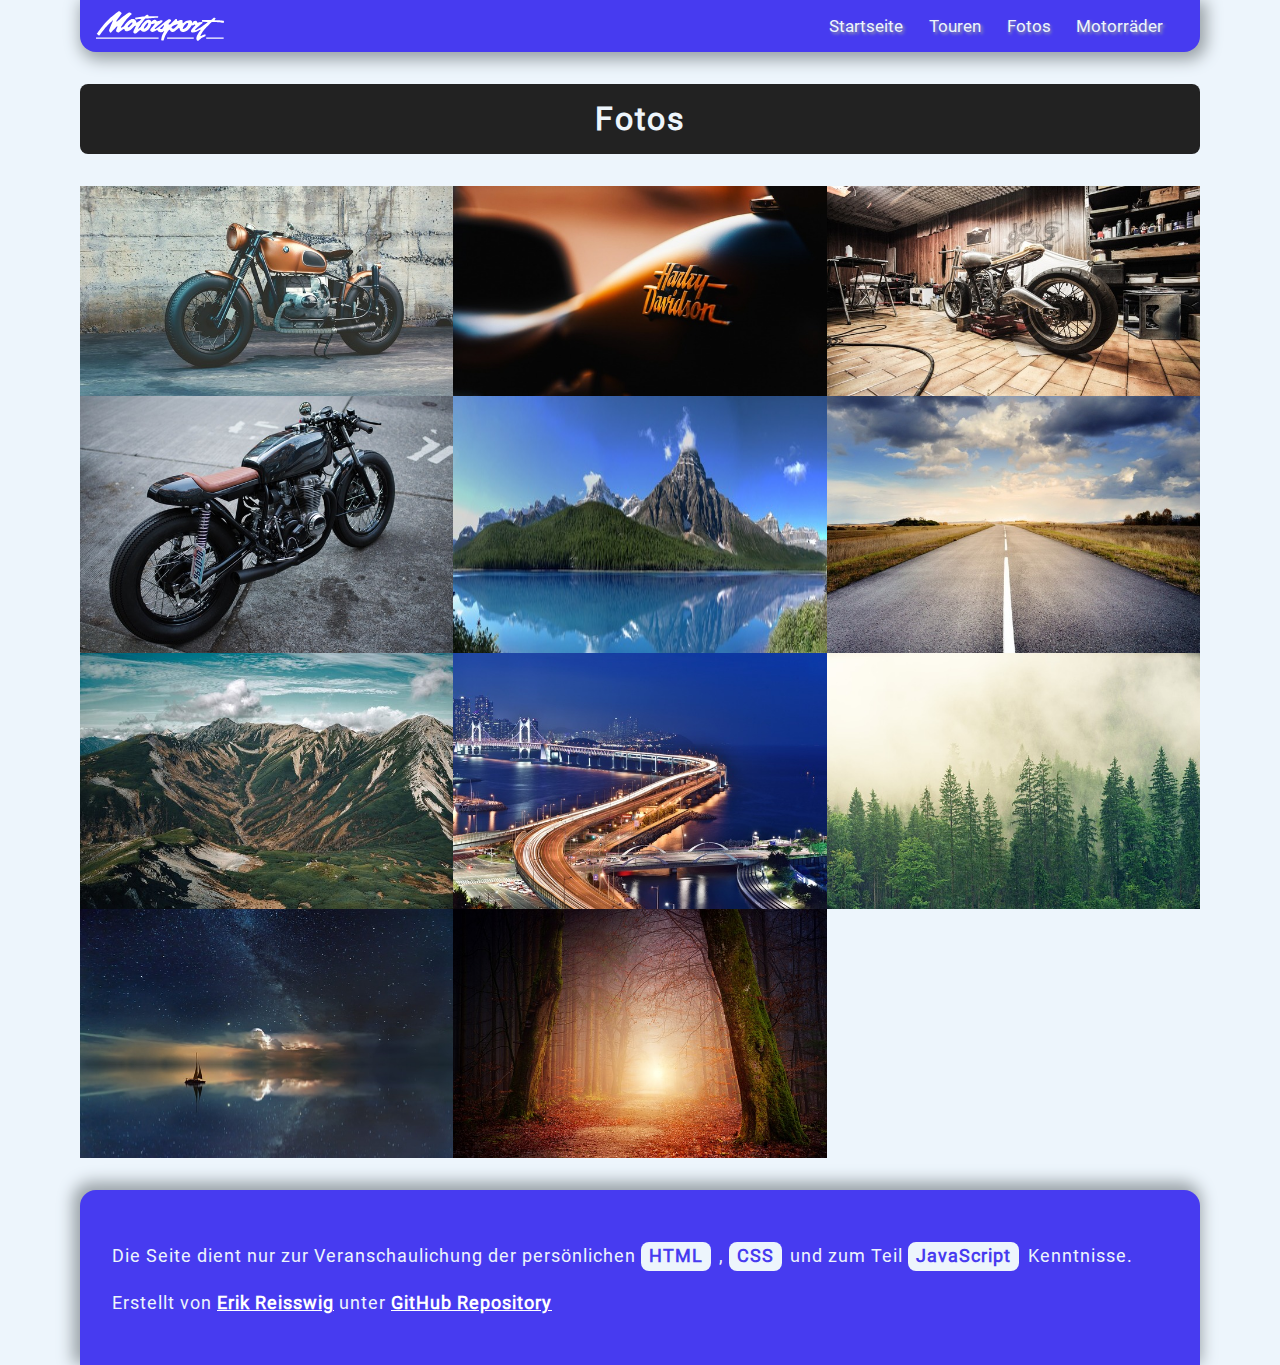
==== src/fotos.html @ d840316c "fotos.html implementiert + Logik für Diashow" ====
<!DOCTYPE html>
<html lang="de">
  <head>
    <meta charset="UTF-8" />
    <meta name="viewport" content="width=device-width, initial-scale=1.0" />
    <title>Motorsport | Fotos</title>
    <link rel="icon" href="./images/logo-smaller.svg" />
    <link rel="stylesheet" href="./styles/index.css" />
    <link rel="stylesheet" href="./styles/header.css" />
    <link rel="stylesheet" href="./styles/fotos/fotos-main.css" />
    <link rel="stylesheet" href="./styles/diashow.css" />
    <link rel="stylesheet" href="./styles/footer.css" />
    <script src="./js/header.js" defer></script>
    <script src="./js/diashow.js" defer></script>
  </head>
  <body>
    <div class="container">
      <header>
        <a href="./index.html">
          <picture>
            <source
              media="(min-width: 60rem)"
              srcset="./images/logo-smaller.svg"
            />
            <img src="./images/logo-original.svg" alt="Logo" />
          </picture>
        </a>
        <div class="nav-icon">
          <div class="bar"></div>
          <div class="bar"></div>
          <div class="bar"></div>
        </div>
        <nav>
          <a href="./index.html">Startseite</a>
          <a href="./touren.html">Touren</a>
          <a href="#">Fotos</a>
          <a href="#">Motorräder</a>
        </nav>
      </header>
      <main>
        <h1 class="main-heading">Fotos</h1>
        <div class="img-container">
          <img
            src="./images/slide-1-640w360h.jpg"
            alt="Motorrad auf Asphalt und vor einer Wand"
          />
          <img
            src="./images/slide-2-640w360h.jpg"
            alt="Zoom auf Motorrad von einer Harley Davidson"
          />
          <img
            src="./images/slide-3-640w360h.jpg"
            alt="Motorrad, das in einer Werkstatt steht"
          />
          <img
            src="./images/main-1-640wx438h.jpg"
            alt="Bild eines Motorrads, das auf der Straße steht"
          />
          <img
            src="./images/touren-einleitung-640w227h.jpg"
            alt="Motorradfahrer auf einer Wiese vor einem Wald"
          />
          <img
            src="./images/touren-1-640w440h.jpg"
            alt="Landschaftsstraße mit Feldern an den Seiten und Sonnenschein im Himmel"
          />
          <img
            src="./images/touren-2-640w440h.jpg"
            alt="Landschaftsstraße mit Feldern an den Seiten und Sonnenschein im Himmel"
          />
          <img
            src="./images/touren-3-640w440h.jpg"
            alt="Landschaftsstraße mit Feldern an den Seiten und Sonnenschein im Himmel"
          />
          <img
            src="./images/touren-4-640w.jpg"
            alt="Dichter Nebel über einem Wald"
          />
          <img
            src="./images/touren-5-640w.jpg"
            alt="Ein Schiff auf einem Meer, das wie der Weltraum aussieht"
          />
          <img
            src="./images/touren-6-640w.jpg"
            alt="Ein Weg in einem Wald im Herbst, in dem ein helles Licht scheint"
          />
        </div>
      </main>
      <footer>
        <p>
          Die Seite dient nur zur Veranschaulichung der persönlichen
          <code>HTML</code> , <code>CSS</code> und zum Teil
          <code>JavaScript</code> Kenntnisse.
        </p>
        <p>
          Erstellt von
          <a href="https://github.com/erikrei">Erik Reisswig</a> unter
          <a href="https://github.com/erikrei/static_motorrad"
            >GitHub Repository</a
          >
        </p>
      </footer>
    </div>
  </body>
</html>
---- src/styles/index.css ----
/* Fonts - Roboto */

@font-face {
    font-family: "Roboto";
    src: url(../fonts/Roboto-Regular.ttf);
}

/* Generelle Einstellungen */

*,
*::before,
*::after {
    margin: 0;
    padding: 0;
    box-sizing: border-box;
    font-family: "Roboto";
}

img {
    max-width: 100%;
    display: block;
}

body {
    background-color: var(--secondary-color);
}

.container {
    max-width: 70rem;
    margin: 0 auto;
}

h1 {
    font-size: 2rem;
}

h2 {
    font-size: 1.5rem;
}

h1,
h2 {
    letter-spacing: 2px;
    text-align: center;
    margin: 2rem 0;
}

h1.main-heading,
h2.main-heading {
    color: var(--secondary-color);
    padding: 1rem 0rem;
    background-color: #222;
    border-radius: 0.5rem;
}

p,
ul li {
    letter-spacing: 1px;
    line-height: 1.5;
    margin-bottom: 1rem;
    font-size: 1.1rem;
}

/* Variablen */

:root {
    --primary-color: #473bf0;
    --secondary-color: #edf5fc;
    --shadow-color: #99a1a6;
    --main-black: #222;
    --primary-color-rgb: 71, 59, 240;
    --secondary-color-rgb: 237, 245, 252;
    --main-black-rgb: 34, 34, 34;
}
---- src/styles/header.css ----
header {
    background-color: var(--primary-color);
    padding: 1rem;
    display: flex;
    flex-flow: row wrap;
    align-items: center;
    justify-content: space-between;
}

nav {
    display: none;
    flex-direction: column;
    width: 100%;
    padding: 1rem 0;
}

nav.d-flex {
    display: flex;
}

nav a {
    text-decoration: none;
    color: var(--secondary-color);
    padding: 1rem 0rem;
    border-bottom: 1px solid var(--secondary-color);
}

.nav-icon {
    display: flex;
    flex-direction: column;
    gap: 0.5rem;
    margin-right: 1rem;
}

.nav-icon .bar {
    width: 2rem;
    height: 0.2rem;
    background-color: var(--secondary-color);
    transition:
        0.5s rotate,
        0.5s translate;
}

.nav-icon.active :first-child {
    rotate: 45deg;
    translate: 0px 1rem;
}

.nav-icon.active :nth-child(2) {
    visibility: hidden;
}

.nav-icon.active :last-child {
    rotate: -45deg;
    translate: 0px -0.4rem;
}

@media screen and (min-width: 60rem) {
    header {
        padding: 0 1rem 0rem 1rem;
        border-bottom-left-radius: 1rem;
        border-bottom-right-radius: 1rem;
        box-shadow: 0.2rem 0.3rem 1rem 0.2rem var(--shadow-color);
    }

    nav {
        display: flex;
        flex-direction: row;
        width: auto;
        gap: 1rem;
        margin-right: 1rem;
    }

    nav a {
        border: none;
        padding: 0 0.3rem;
        font-size: 1.05rem;
        text-shadow: 0.1rem 0.1rem 0.2rem var(--shadow-color);
    }

    nav a:hover {
        font-weight: bold;
    }

    .nav-icon {
        display: none;
    }
}
---- src/styles/fotos/fotos-main.css ----
main {
    padding: 0 1rem;
}

.img-container {
    margin: 1rem 0;
}

@media screen and (min-width: 40rem) and (max-width: 60rem) {
    .img-container > img {
        width: 100%;
    }
}

@media screen and (min-width: 60rem) {
    .img-container {
        display: flex;
        flex-flow: row wrap;
    }

    .img-container > img {
        width: calc(100% / 3);
    }
}

@media screen and (min-width: 71rem) {
    main {
        padding: 0;
    }
}
---- src/styles/diashow.css ----
.no-scroll {
    overflow: hidden;
}

.diashow {
    position: fixed;
    top: 0;
    width: 100vw;
    height: 100dvh;
    background-color: rgba(var(--main-black-rgb), 0.9);
    padding: 1rem;
}

.diashow > .container {
    display: flex;
    flex-direction: column;
    justify-content: space-between;
    height: 100%;
}

.diashow > .container > svg {
    position: absolute;
    top: 3%;
    right: 5%;
    width: 2rem;
    fill: var(--secondary-color);
}

.diashow .main-img-container {
    display: flex;
    align-items: center;
    justify-content: center;
}

.diashow .main-img-container img {
    width: 100%;
    object-fit: cover;
}

.diashow .main-img-container svg {
    fill: var(--secondary-color);
    margin: 0.5rem;
}

.diashow .layer-buttons {
    margin-top: 1rem;
}

.diashow .layer-img-container {
    display: flex;
    flex-flow: row wrap;
}

.diashow .layer-img-container > img {
    min-width: 0;
    width: calc(100% / 6);
}

.diashow .layer-img-container > img:hover {
    filter: brightness(50%);
    cursor: pointer;
}

.diashow .layer-img-container > img.active-img {
    border: 5px solid var(--primary-color);
}

@media screen and (min-width: 40rem) {
    .layer-img-container {
        height: 10rem;
    }

    .layer-img-container > img {
        height: calc(100% / 2);
        object-fit: cover;
    }
}

@media screen and (min-width: 60rem) {
    .diashow .main-img-container > img {
        width: 80%;
        max-height: 80%;
    }

    .diashow .container > svg:hover {
        fill: red;
        cursor: pointer;
    }

    .img-container > img {
        transition: 1s filter;
    }

    .img-container > img:hover {
        cursor: pointer;
        filter: brightness(50%);
    }
}
---- src/styles/footer.css ----
footer {
    padding: 2rem;
    margin-top: 2rem;
    color: var(--secondary-color);
    background-color: var(--primary-color);
}

footer p {
    color: inherit;
    margin: 1rem 0;
}

footer p code {
    display: inline-block;
    color: var(--primary-color);
    background-color: var(--secondary-color);
    font-weight: bold;
    padding: 0.1rem 0.5rem;
    border-radius: 0.5rem;
    margin: 0.2rem;
    margin-left: 0;
}

footer a {
    color: white;
    font-weight: bold;
    letter-spacing: 1px;
}

@media screen and (min-width: 60rem) {
    footer {
        border-top-right-radius: 1rem;
        border-top-left-radius: 1rem;
        box-shadow: -0.2rem -0.3rem 1rem 0.2rem var(--shadow-color);
    }
}
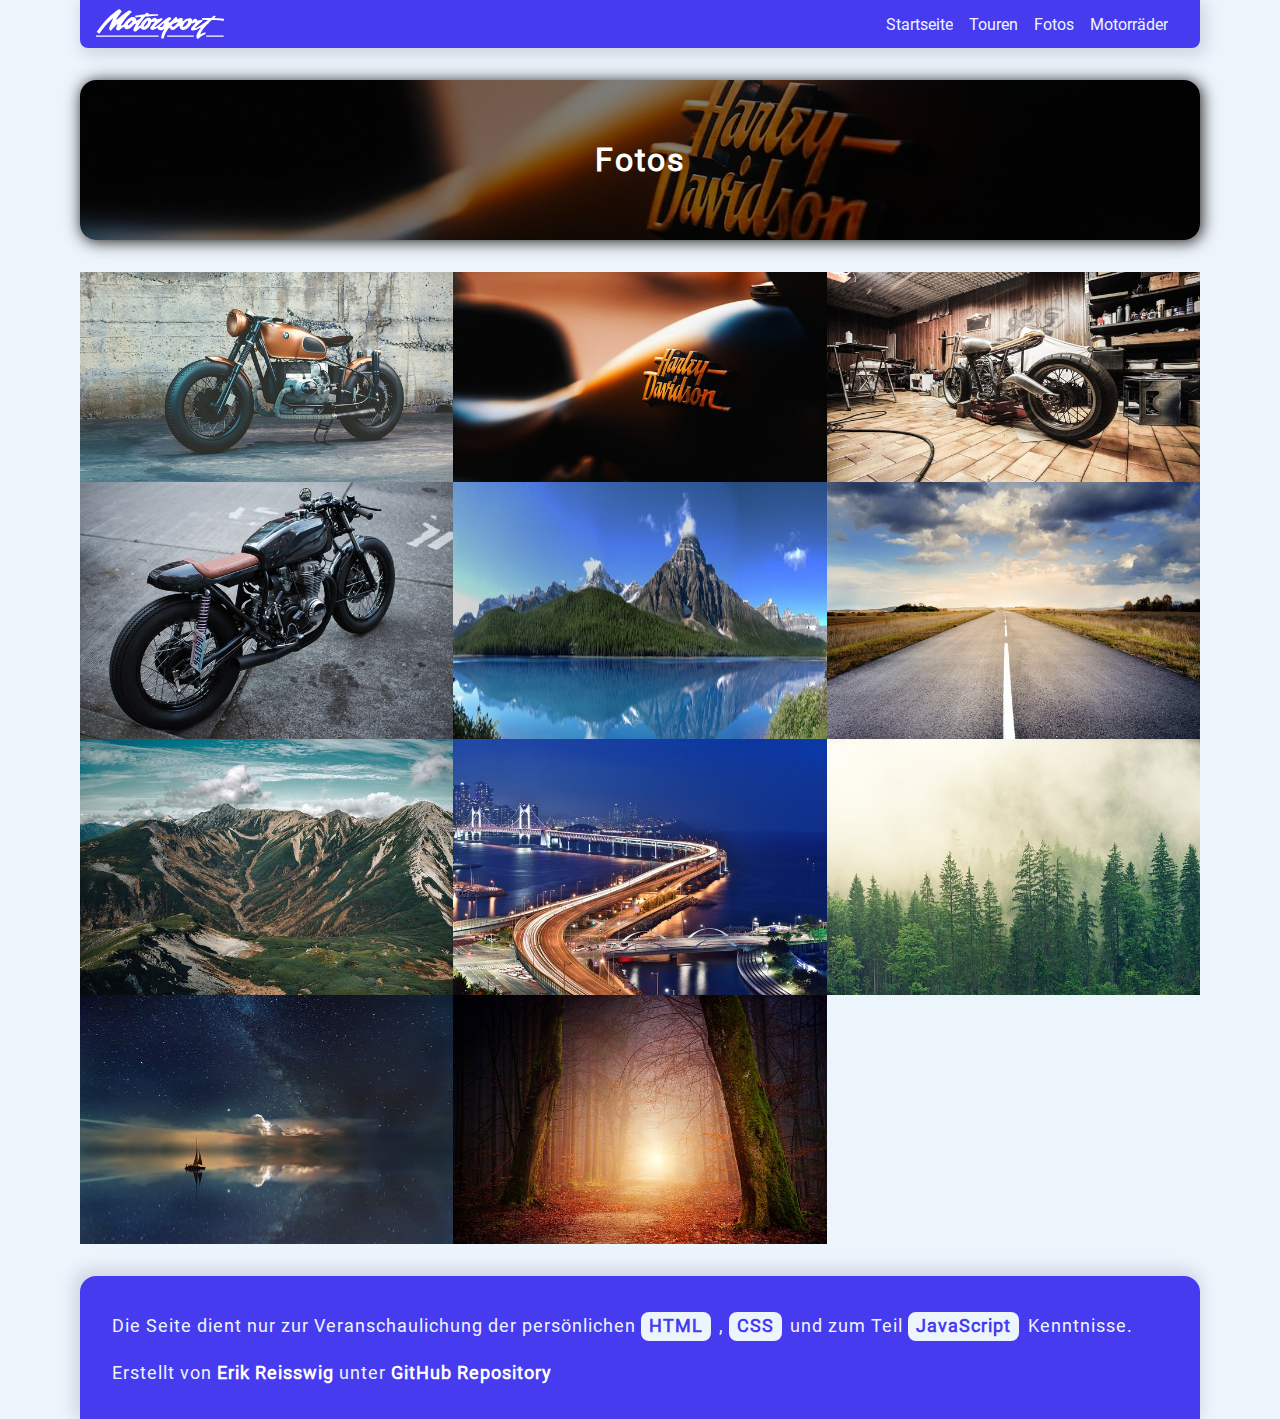
==== commit c508b35c: "Layout von motorraeder.html angepasst" ====
--- a/src/fotos.html
+++ b/src/fotos.html
@@ -33,12 +33,26 @@
         <nav>
           <a href="./index.html">Startseite</a>
           <a href="./touren.html">Touren</a>
-          <a href="#">Fotos</a>
-          <a href="#">Motorräder</a>
+          <a href="./fotos.html">Fotos</a>
+          <a href="./motorraeder.html">Motorräder</a>
         </nav>
       </header>
+      <section>
+        <div class="hero-section">
+          <picture>
+            <source
+              media="(min-width: 40rem)"
+              srcset="./images/slide-2-1280w.jpg"
+            />
+            <img
+              src="./images/slide-2-640w360h.jpg"
+              alt="Zoom auf Motorrad von einer Harley Davidson"
+            />
+          </picture>
+          <h1>Fotos</h1>
+        </div>
+      </section>
       <main>
-        <h1 class="main-heading">Fotos</h1>
         <div class="img-container">
           <img
             src="./images/slide-1-640w360h.jpg"
@@ -66,11 +80,11 @@
           />
           <img
             src="./images/touren-2-640w440h.jpg"
-            alt="Landschaftsstraße mit Feldern an den Seiten und Sonnenschein im Himmel"
+            alt="Berge mit offenem Himmel und dichten Wolken"
           />
           <img
             src="./images/touren-3-640w440h.jpg"
-            alt="Landschaftsstraße mit Feldern an den Seiten und Sonnenschein im Himmel"
+            alt="Stark beleuchtete Autobahnbrücke umhüllt von Wasser"
           />
           <img
             src="./images/touren-4-640w.jpg"
--- a/src/styles/index.css
+++ b/src/styles/index.css
@@ -14,6 +14,7 @@
     padding: 0;
     box-sizing: border-box;
     font-family: "Roboto";
+    scroll-behavior: smooth;
 }
 
 img {
@@ -42,14 +43,13 @@
 h2 {
     letter-spacing: 2px;
     text-align: center;
-    margin: 2rem 0;
 }
 
 h1.main-heading,
 h2.main-heading {
-    color: var(--secondary-color);
+    color: var(--main-black);
     padding: 1rem 0rem;
-    background-color: #222;
+    background-color: var(--shadow-color);
     border-radius: 0.5rem;
 }
 
@@ -61,14 +61,141 @@
     font-size: 1.1rem;
 }
 
+a {
+    text-decoration: none;
+}
+
 /* Variablen */
 
 :root {
     --primary-color: #473bf0;
     --secondary-color: #edf5fc;
-    --shadow-color: #99a1a6;
+    --shadow-color: #d2d6e4;
     --main-black: #222;
     --primary-color-rgb: 71, 59, 240;
     --secondary-color-rgb: 237, 245, 252;
     --main-black-rgb: 34, 34, 34;
-}
+    --primary-color-hover: #3930bf;
+    --hero-section-margin-top: 2rem;
+    --hero-section-border-radius: 1rem;
+    --hero-section-shadow: 0.1rem 0.1rem 1rem var(--main-black);
+}
+
+
+.touren {
+    padding: 0 1rem 0 1rem;
+    margin-bottom: 2rem;
+}
+
+.touren-container {
+    margin-top: 2rem;
+    display: flex;
+    flex-direction: column;
+    gap: 2rem;
+    align-items: center;
+}
+
+.single-tour {
+    display: flex;
+    flex-direction: column;
+    background-color: var(--main-black);
+    border-radius: 1rem;
+    box-shadow: .25rem .25rem 1rem var(--main-black);
+    max-width: 40rem;
+}
+
+.single-tour > h2 {
+    text-align: left;
+    color: var(--secondary-color);
+    padding: 1rem;
+}
+
+.single-tour > img {
+    border-radius: 1rem;
+    margin: 0 1rem;
+    border: 2px solid var(--secondary-color);
+}
+
+.single-tour > div {
+    padding: 1rem;
+}
+
+.single-tour > div > p {
+    display: flex;
+    align-items: center;
+    color: var(--secondary-color);
+    margin-bottom: 0;
+    font-size: 1rem;
+    line-height: 1;
+}
+
+.single-tour > div > p::before {
+    content: "";
+    background-color: var(--primary-color);
+    width: .05rem;
+    height: 1rem;
+    display: inline-block;
+    margin-right: .5rem;
+}
+
+.single-tour > div > div {
+    margin: 1rem 0;
+    display: flex;
+    gap: .5rem;
+    flex-flow: row wrap;
+}
+
+.single-tour > div > span {
+    display: inline-block;
+    margin-top: 1rem;
+    color: var(--secondary-color);
+    font-weight: bold;
+    font-size: 1.5rem;
+}
+
+.single-tour > div > div > span {
+    background-color: var(--secondary-color);
+    color: var(--primary-color);
+    border: 2px solid var(--primary-color);
+    padding: .25rem 1rem;
+    border-radius: 1rem;
+    font-weight: bold;
+}
+
+.single-tour > div > div > span:hover {
+    background-color: var(--primary-color);
+    color: var(--secondary-color);
+}
+
+.single-tour > button {
+    padding: 1rem;
+    border-bottom-left-radius: 1rem;
+    border-bottom-right-radius: 1rem;
+    border: none;
+    background-color: var(--primary-color);
+    color: var(--shadow-color);
+    font-weight: bold;
+    font-size: 1rem;
+}
+
+.single-tour > button:hover {
+    background-color: var(--primary-color-hover);
+    cursor: pointer;
+}
+
+@media screen and (min-width: 60rem) {
+    .touren-container {
+        flex-direction: row;
+        align-items: flex-start;
+    }
+
+    .single-tour {
+        flex: 1;
+    }
+}
+
+@media screen and (min-width: 71rem) {
+    .touren {
+        padding: 0;
+    }
+}--- a/src/styles/header.css
+++ b/src/styles/header.css
@@ -1,88 +1,108 @@
 header {
-    background-color: var(--primary-color);
-    padding: 1rem;
+    padding: 0 1rem;
     display: flex;
-    flex-flow: row wrap;
     align-items: center;
     justify-content: space-between;
+    background-color: var(--primary-color);
+    height: 5rem;
 }
 
 nav {
-    display: none;
+    position: absolute;
+    top: 5rem;
+    left: 0;
+    z-index: 1;
+    display: flex;
     flex-direction: column;
+    background-color: var(--primary-color);
     width: 100%;
-    padding: 1rem 0;
+    padding: 0 1rem;
 }
 
 nav.d-flex {
-    display: flex;
+    padding-bottom: 1rem;
 }
 
 nav a {
     text-decoration: none;
     color: var(--secondary-color);
-    padding: 1rem 0rem;
+    transition: .5s height, .5s padding;
+    height: 0rem;
+    overflow: hidden;
+    padding: 0;
+}
+
+nav.d-flex a {
+    padding: 1rem 0;
+    height: 3rem;
+    transition: .5s height, .5s padding;
+    display: flex;
+    align-items: center;
     border-bottom: 1px solid var(--secondary-color);
+
 }
 
 .nav-icon {
     display: flex;
     flex-direction: column;
-    gap: 0.5rem;
+    justify-content: space-between;
     margin-right: 1rem;
+    height: 1.5rem;
 }
 
 .nav-icon .bar {
     width: 2rem;
-    height: 0.2rem;
+    height: 0.15rem;
     background-color: var(--secondary-color);
     transition:
-        0.5s rotate,
-        0.5s translate;
+        .2s height,
+        .5s rotate,
+        .5s transform-origin;
 }
 
-.nav-icon.active :first-child {
+.nav-icon.active .bar:nth-child(1) {
     rotate: 45deg;
-    translate: 0px 1rem;
+    transform-origin: top left;
 }
 
-.nav-icon.active :nth-child(2) {
-    visibility: hidden;
+.nav-icon.active .bar:nth-child(2) {
+    height: 0;
 }
 
-.nav-icon.active :last-child {
+.nav-icon.active .bar:nth-child(3) {
     rotate: -45deg;
-    translate: 0px -0.4rem;
+    transform-origin: bottom left;
 }
 
 @media screen and (min-width: 60rem) {
     header {
-        padding: 0 1rem 0rem 1rem;
-        border-bottom-left-radius: 1rem;
-        border-bottom-right-radius: 1rem;
-        box-shadow: 0.2rem 0.3rem 1rem 0.2rem var(--shadow-color);
+        height: 3rem;
+    }
+
+    .nav-icon {
+        display: none;
     }
 
     nav {
-        display: flex;
         flex-direction: row;
+        position: static;
         width: auto;
         gap: 1rem;
-        margin-right: 1rem;
     }
 
     nav a {
-        border: none;
-        padding: 0 0.3rem;
-        font-size: 1.05rem;
-        text-shadow: 0.1rem 0.1rem 0.2rem var(--shadow-color);
+        height: auto;
     }
 
     nav a:hover {
         font-weight: bold;
     }
+}
 
-    .nav-icon {
-        display: none;
+@media screen and (min-width: 71rem) {
+    header {
+        border-bottom-left-radius: .5rem;
+        border-bottom-right-radius: .5rem;
+        box-shadow: 0.2rem 0.3rem 1rem 0.2rem var(--shadow-color);
     }
-}
+}--- a/src/styles/fotos/fotos-main.css
+++ b/src/styles/fotos/fotos-main.css
@@ -1,3 +1,41 @@
+section {
+    margin-bottom: 2rem;
+}
+
+div.hero-section {
+    position: relative;
+}
+
+div.hero-section > picture {
+    filter: brightness(50%);
+}
+
+div.hero-section > picture > img {
+    width: 100%;
+    max-height: 10rem;
+    object-fit: cover;
+}
+
+div.hero-section > h1 {
+    position: absolute;
+    top: 50%;
+    left: 50%;
+    transform: translate(-50%, -50%);
+    color: white;
+    animation: 1s linear 0s 1 mainTextAnimation;
+}
+
+@keyframes mainTextAnimation {
+    0% {
+        opacity: 0;
+        top: 60%;
+    }
+    100% {
+        opacity: 1;
+        top: 50%;
+    }
+}
+
 main {
     padding: 0 1rem;
 }
@@ -23,8 +61,28 @@
     }
 }
 
+@media screen and (min-width: 70rem) {
+    section {
+        margin: var(--hero-section-margin-top) 1rem;
+    }
+
+    div.hero-section {
+        box-shadow: var(--hero-section-shadow);
+        border-radius: var(--hero-section-border-radius);
+    }
+
+    div.hero-section > picture > img {
+        border-radius: var(--hero-section-border-radius);
+    }
+
+}
+
 @media screen and (min-width: 71rem) {
     main {
         padding: 0;
     }
+
+    section {
+        margin: var(--hero-section-margin-top) 0;
+    }
 }--- a/src/styles/diashow.css
+++ b/src/styles/diashow.css
@@ -34,7 +34,7 @@
 
 .diashow .main-img-container img {
     width: 100%;
-    object-fit: cover;
+    /* object-fit: cover; */
 }
 
 .diashow .main-img-container svg {
@@ -72,11 +72,15 @@
 
     .layer-img-container > img {
         height: calc(100% / 2);
-        object-fit: cover;
+        /* object-fit: cover; */
     }
 }
 
 @media screen and (min-width: 60rem) {
+    .diashow .main-img-container {
+        height: 50%;
+    }
+
     .diashow .main-img-container > img {
         width: 80%;
         max-height: 80%;
--- a/src/styles/footer.css
+++ b/src/styles/footer.css
@@ -1,5 +1,5 @@
 footer {
-    padding: 2rem;
+    padding: 1rem 2rem;
     margin-top: 2rem;
     color: var(--secondary-color);
     background-color: var(--primary-color);
